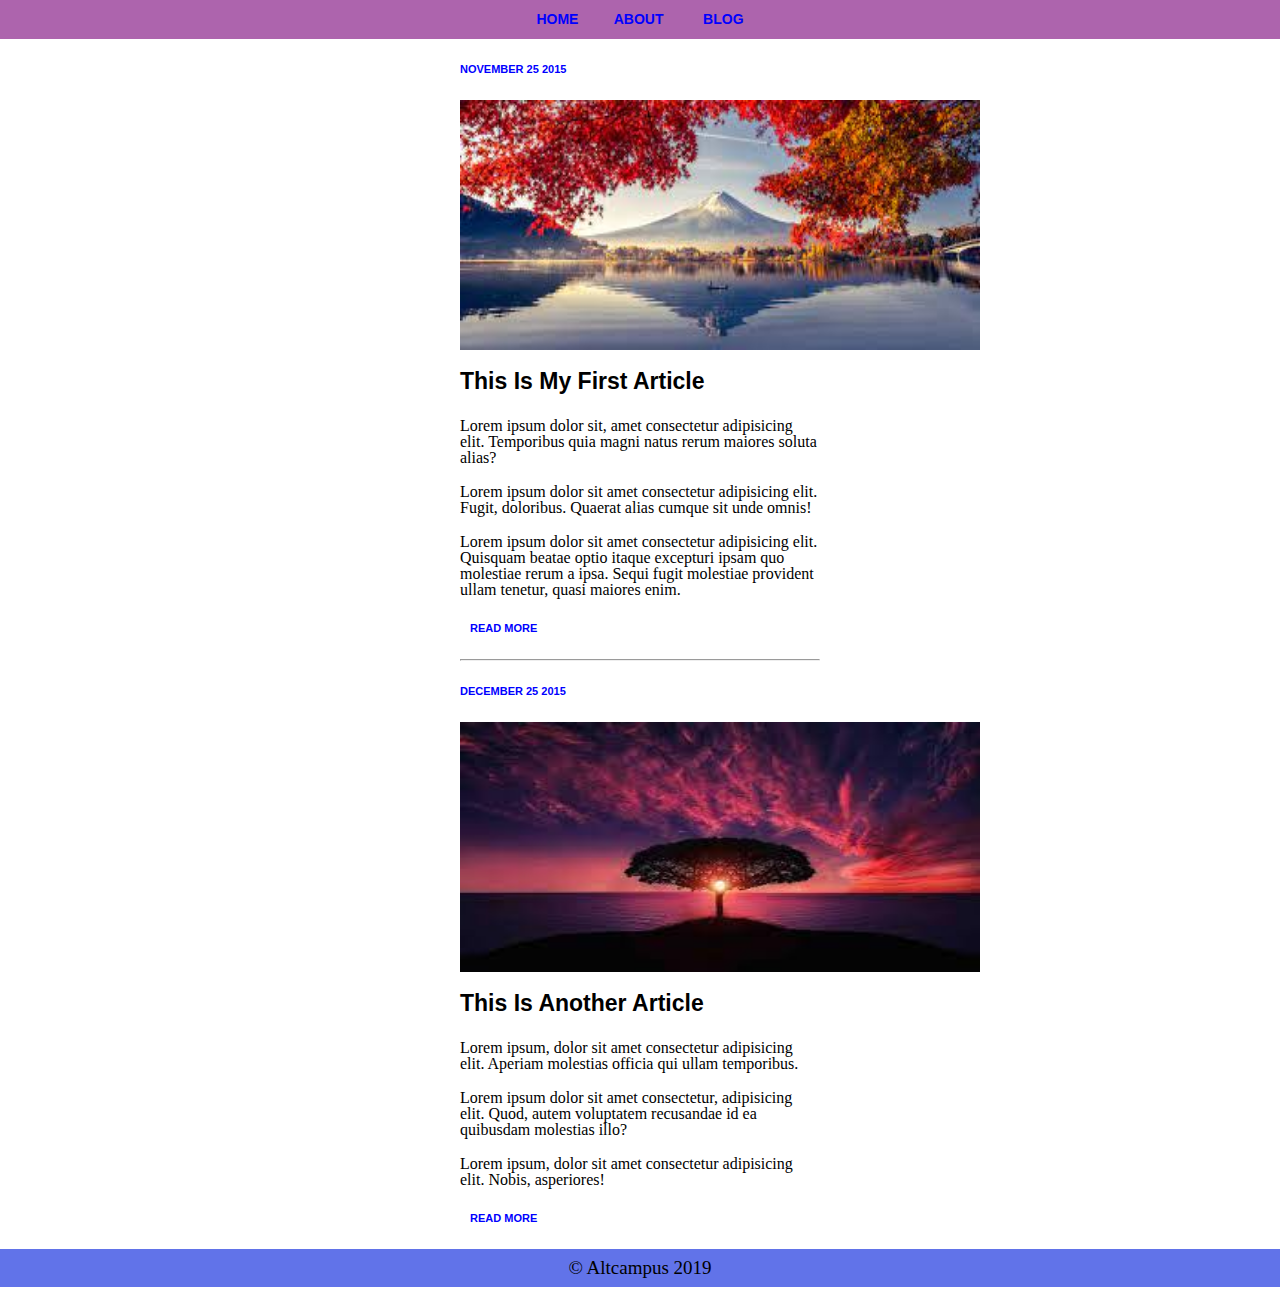
==== block-BHaaan/index.html @ e1ccca56 "Assignment iii of CSS" ====
<!DOCTYPE html>
<html lang="en">
<head>
    <meta charset="UTF-8">
    <meta http-equiv="X-UA-Compatible" content="IE=edge">
    <meta name="viewport" content="width=device-width, initial-scale=1.0">
    <title>Document</title>
    <link rel="stylesheet" href="style.css">
</head>
<body>
    <header>
        
        <h1> HOME&emsp; &emsp; ABOUT &emsp; &emsp; BLOG</h1>
        
    </header>
    <main>
        <article>
            <section>
                <h3>NOVEMBER 25 2015</h3>
                <img src="download.jpeg" alt="image" width="520" height="250">
                <h2>This Is My First Article</h2>
                <p>Lorem ipsum dolor sit, amet consectetur adipisicing elit. Temporibus quia magni natus rerum maiores soluta alias? </p>
                <p>Lorem ipsum dolor sit amet consectetur adipisicing elit. Fugit, doloribus. Quaerat alias cumque sit unde omnis!</p>
                <p>Lorem ipsum dolor sit amet consectetur adipisicing elit. Quisquam beatae optio itaque excepturi ipsam quo molestiae rerum a ipsa. Sequi fugit molestiae provident ullam tenetur, quasi maiores enim.</p>
                <h4>READ MORE</h4>
                <hr>
                <h3>DECEMBER 25 2015</h3>
                <img src="downloadg.jpeg" alt="image" width="520" height="250">
                <h2>This Is Another Article</h2>
                <p>Lorem ipsum, dolor sit amet consectetur adipisicing elit. Aperiam molestias officia qui ullam temporibus.</p>
                <p>Lorem ipsum dolor sit amet consectetur, adipisicing elit. Quod, autem voluptatem recusandae id ea quibusdam molestias illo?</p>
                <p>Lorem ipsum, dolor sit amet consectetur adipisicing elit. Nobis, asperiores!</p>
                <h4>READ MORE</h4>
            </section>
        </article>
    </main>
    <footer>
        <p> &copy Altcampus 2019</p>
    </footer>
</body>
</html>
---- block-BHaaan/style.css ----
/* http://meyerweb.com/eric/tools/css/reset/ 
   v2.0 | 20110126
   License: none (public domain)
*/

html, body, div, span, applet, object, iframe,
h1, h2, h3, h4, h5, h6, p, blockquote, pre,
a, abbr, acronym, address, big, cite, code,
del, dfn, em, img, ins, kbd, q, s, samp,
small, strike, strong, sub, sup, tt, var,
b, u, i, center,
dl, dt, dd, ol, ul, li,
fieldset, form, label, legend,
table, caption, tbody, tfoot, thead, tr, th, td,
article, aside, canvas, details, embed, 
figure, figcaption, footer, header, hgroup, 
menu, nav, output, ruby, section, summary,
time, mark, audio, video {
	margin: 0;
	padding: 0;
	border: 0;
	font-size: 100%;
	font: inherit;
	vertical-align: baseline;
}
/* HTML5 display-role reset for older browsers */
article, aside, details, figcaption, figure, 
footer, header, hgroup, menu, nav, section {
	display: block;
}
body {
	line-height: 1;
}
ol, ul {
	list-style: none;
}
blockquote, q {
	quotes: none;
}
blockquote:before, blockquote:after,
q:before, q:after {
	content: '';
	content: none;
}
table {
	border-collapse: collapse;
	border-spacing: 0;
}

header  {
    font-size: 14px;
    color:blue;
    background-color: rgb(173, 100, 173);
    text-align: center;
    line-height: 2.8;
    font-family: Arial, Helvetica, sans-serif;
    font-weight: bold;
    background-position: center;
    
}

section {
    margin-top: 10px;
    margin-bottom: 10px;
    margin-left: 460px;
    margin-right: 460px;
    
}
h4 {
    margin-top: 25px;
    margin-bottom: 25px;
    margin-left: 10px;
    color: blue;
    font-size: 11px;
    font-weight: bold;
    font-family: Arial, Helvetica, sans-serif;
}
h3{
    margin-top: 25px;
    margin-bottom: 25px;
    color: blue;
    font-size: 11px;
    font-weight: bold;
    font-family: Arial, Helvetica, sans-serif;

}
h2 {
    font-size: 23px;
    font-family: Arial, Helvetica, sans-serif;
    font-weight: bold;
    margin-top: 20px;
    margin-bottom: 25px;
}
footer { 
    background-color: rgb(97, 115, 233);
    text-align: center;
    font-size: 19px;
    line-height: 2;

}
p {
    margin-top: 18px;
    margin-bottom: 18px;
}
img {
    display: block;
    margin-left: auto;
    margin-right: auto;
}
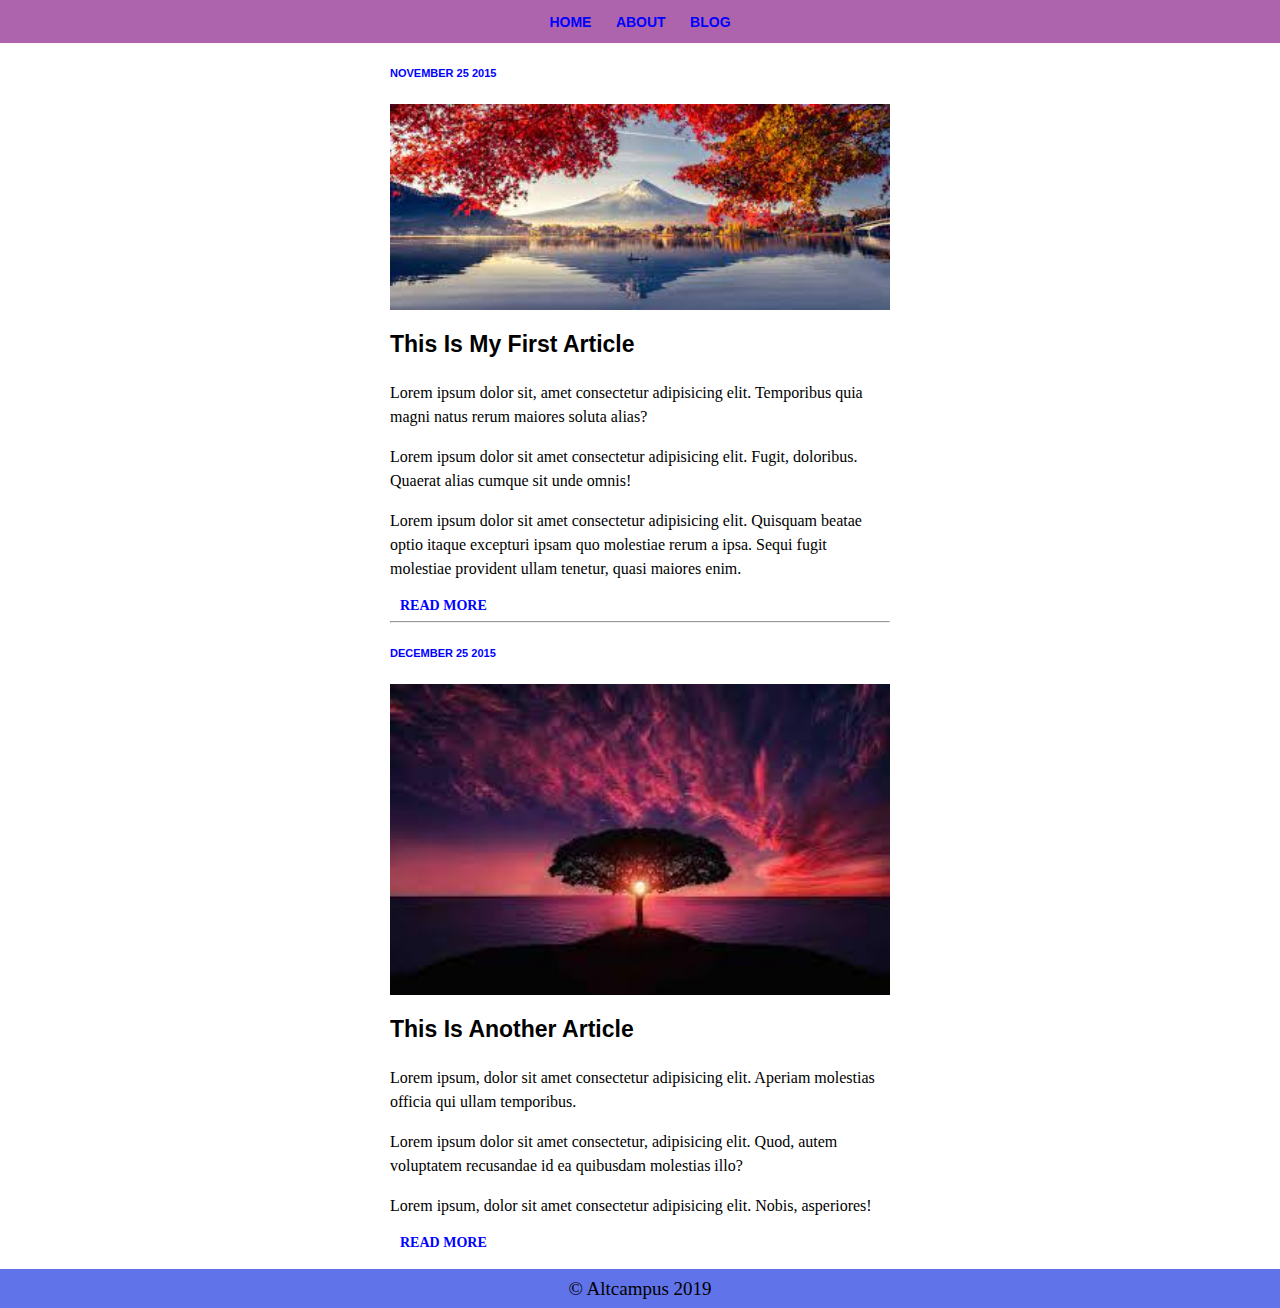
==== commit ff3a7ad8: "modified a bit after original solution" ====
--- a/block-BHaaan/index.html
+++ b/block-BHaaan/index.html
@@ -9,33 +9,35 @@
 </head>
 <body>
     <header>
-        
-        <h1> HOME&emsp; &emsp; ABOUT &emsp; &emsp; BLOG</h1>
-        
+        <nav>
+            <a href="#">HOME</a>
+            <a href="#">ABOUT</a>
+            <a href="#">BLOG</a>            
+        </nav>
     </header>
     <main>
         <article>
             <section>
                 <h3>NOVEMBER 25 2015</h3>
-                <img src="download.jpeg" alt="image" width="520" height="250">
+                <img src="download.jpeg" alt="image" >
                 <h2>This Is My First Article</h2>
                 <p>Lorem ipsum dolor sit, amet consectetur adipisicing elit. Temporibus quia magni natus rerum maiores soluta alias? </p>
                 <p>Lorem ipsum dolor sit amet consectetur adipisicing elit. Fugit, doloribus. Quaerat alias cumque sit unde omnis!</p>
                 <p>Lorem ipsum dolor sit amet consectetur adipisicing elit. Quisquam beatae optio itaque excepturi ipsam quo molestiae rerum a ipsa. Sequi fugit molestiae provident ullam tenetur, quasi maiores enim.</p>
-                <h4>READ MORE</h4>
+                <a href="#">READ MORE</a>
                 <hr>
                 <h3>DECEMBER 25 2015</h3>
-                <img src="downloadg.jpeg" alt="image" width="520" height="250">
+                <img src="downloadg.jpeg" alt="image" >
                 <h2>This Is Another Article</h2>
                 <p>Lorem ipsum, dolor sit amet consectetur adipisicing elit. Aperiam molestias officia qui ullam temporibus.</p>
                 <p>Lorem ipsum dolor sit amet consectetur, adipisicing elit. Quod, autem voluptatem recusandae id ea quibusdam molestias illo?</p>
                 <p>Lorem ipsum, dolor sit amet consectetur adipisicing elit. Nobis, asperiores!</p>
-                <h4>READ MORE</h4>
+                <a href="#">READ MORE</a>
             </section>
         </article>
     </main>
     <footer>
-        <p> &copy Altcampus 2019</p>
+        <small> &copy Altcampus 2019</small>
     </footer>
 </body>
 </html>--- a/block-BHaaan/style.css
+++ b/block-BHaaan/style.css
@@ -48,22 +48,25 @@
 }
 
 header  {
-    font-size: 14px;
-    color:blue;
+    
     background-color: rgb(173, 100, 173);
     text-align: center;
-    line-height: 2.8;
+    padding: 13.5px;
     font-family: Arial, Helvetica, sans-serif;
     font-weight: bold;
-    background-position: center;
-    
+}
+a {
+    margin-left: 10px;
+    margin-right: 10px;
+    text-decoration: none;
+    font-size: 14px;
+    font-weight: bold;
+    color: blue;
 }
 
 section {
-    margin-top: 10px;
-    margin-bottom: 10px;
-    margin-left: 460px;
-    margin-right: 460px;
+    margin: 0 auto;
+    width: 500px;
     
 }
 h4 {
@@ -95,15 +98,15 @@
     background-color: rgb(97, 115, 233);
     text-align: center;
     font-size: 19px;
-    line-height: 2;
+    padding: 10px;
+    margin-top: 19px;
 
 }
 p {
-    margin-top: 18px;
-    margin-bottom: 18px;
+    line-height: 1.5;
+    margin-bottom: 16px;
 }
 img {
-    display: block;
-    margin-left: auto;
-    margin-right: auto;
+    
+    width: 100%;
 }